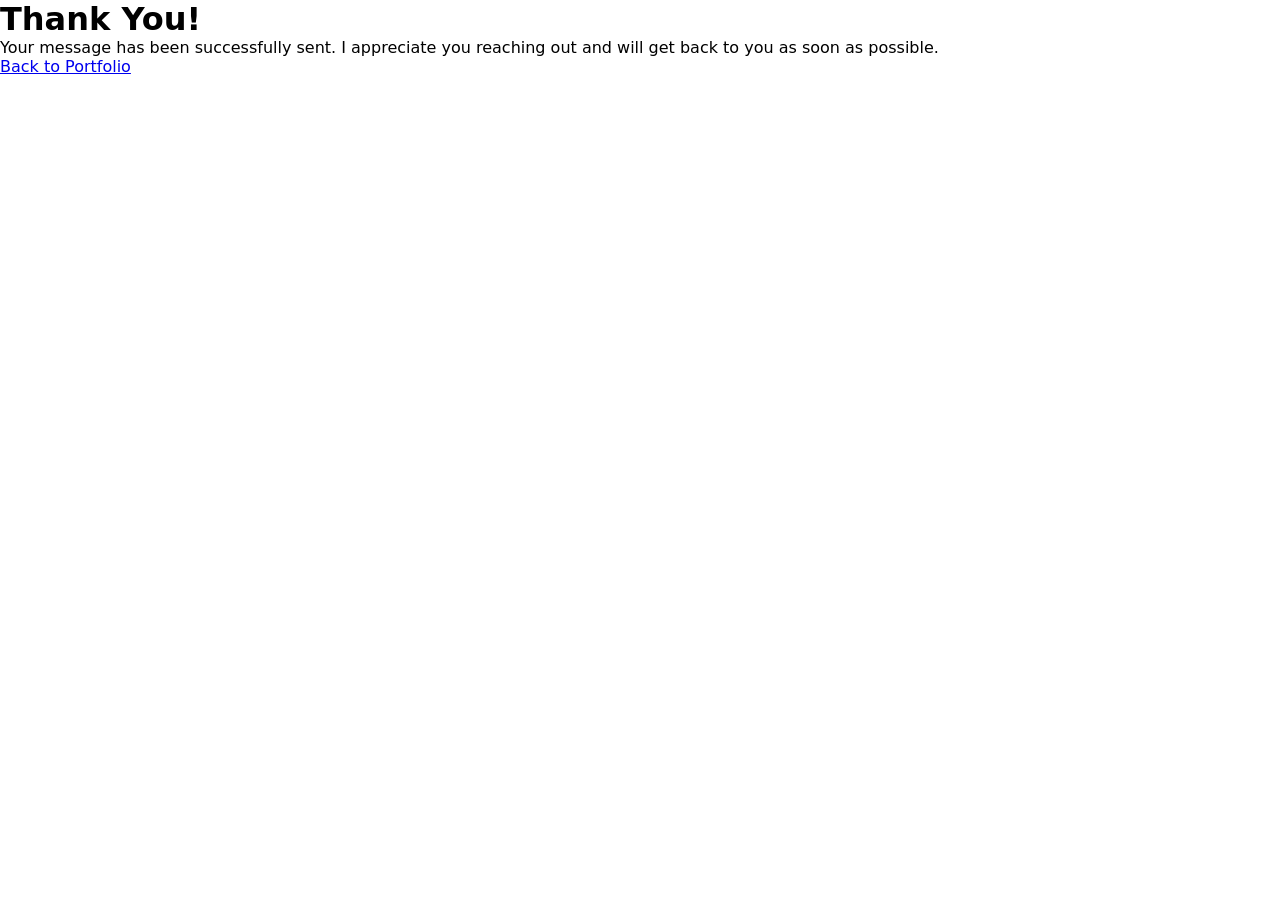
==== thank-you.html @ 1bb1f319 "improved the contact form and solve the submit error" ====
<!DOCTYPE html>
<html lang="en">
<head>
    <meta charset="UTF-8">
    <meta name="viewport" content="width=device-width, initial-scale=1.0">
    <title>Thank You | Sarfaraz Zulfiqar</title>
    <link rel="stylesheet" href="style.css">
       
</head>

<body>

    <div class="container">
        <h1>Thank You!</h1>

        <p>
            Your message has been successfully sent.  
            I appreciate you reaching out and will get back to you as soon as possible.
        </p>

        <a href="/index.html">Back to Portfolio</a>
    </div>

</body>
</html>
---- style.css ----
* {
    margin: 0;
    padding: 0;
    box-sizing: border-box;
}

:root{
    --primary-blue: #3B82F6; 
    --primary-purple: #9333EA;
    --text-heading: #111827;
    --text-color: #4B5563;
    --bg-color: #155DFC;
    --hover-btn-bg: #155efcf0;
    --footer-text-color: #d2cfcfaa;
}

body {
    font-family: ui-sans-serif, system-ui, 
    "Segoe UI", "Helvetica Neue", Arial, "Noto Sans", sans-serif, 
    "Apple Color Emoji", "Segoe UI Emoji", "Segoe UI Symbol";
}

html {
    scroll-behavior: smooth;
}

section {
    scroll-margin-top: 100px;
}

button {
    cursor: pointer;
    transition: 0.3s;
}

button:hover {
    transform: translateY(-2px);
}

/* Navbar */

header {
    display: flex;
    justify-content: space-between;
    align-items: center;
    padding: 1rem 10rem;
    border-bottom: 1px solid #e5e7eb;
    background-color: rgba(255, 255, 255, 0.8);
    backdrop-filter: blur(12px);

    position: fixed;
    top: 0;
    left: 0;
    right: 0;
    z-index: 1000;
}

.logo {
    font-size: 1.5rem;
    font-weight: 700;
    background: linear-gradient(to right, #3B82F6, #9333EA);
    -webkit-background-clip: text;
    -webkit-text-fill-color: transparent;
}

header a {
    text-decoration: none;
}

.nav-links {
    display: flex;
    gap: 2rem;
}

.nav-links li a {
    color: var(--text-color);
    font-size: 1rem;
    font-weight: 600;
}

.nav-links a:hover {
    color: var(--primary-blue);
}

/* Active Nav Link */
.nav-links a.active {
    color: #3B82F6;
    border-bottom: 2px solid #3B82F6;
}

.hero-section {
    display: grid;
    grid-template-columns: repeat(auto-fit, minmax(450px, 1fr));
    gap: 2rem;
    min-height: 70vh;
    background: linear-gradient(to bottom right, #EFF6FF, #FFFFFF, #FAF5FF);
    padding: 10rem 10rem 5rem 10rem;
}

.hero-about {
    display: flex;
    flex-direction: column;
    justify-content: center;
    padding: 2.5rem 0;
    gap: 1.5rem;
}

.hero-about .about p {
    color: var(--primary-blue);
    font-size: 1.25rem;
}

.hero-about .about h1 {
    font-size: 2.7rem;
    font-weight: 800;
}

.hero-about .about h3 {
    color: var(--text-color);    
    font-size: 2rem;
    font-weight: 400;
}

.hero-about .about p,
.hero-about .about h1,
.hero-about .about h3 {
    line-height: 3rem;
}

.about-desc p{
    color: var(--text-color);
    font-size: 1.2rem;
    line-height: 1.9rem;
}

.hero-image {
    border-radius: 1rem;
    overflow: hidden;
    display: flex;
    justify-content: center;
    align-items: center;
}

.hero-image img {
    width: 100%;            
    height: 100%;         
    object-fit: cover;    
    border-radius: 1rem;
}

.hero-btns {
    display: flex;
    gap: 1rem;
}
.hero-btns button{
    color: var(--primary-blue);
    background: none;
    border-radius: 0.5rem;
    font-size: 1.2rem;
    padding: 0.7rem 1.4rem;
}

.hero-btns #myWork {
    color: #FFFFFF;
    background-color: var(--bg-color);
    border: none;
}

.hero-btns #contact {
    background-color: none;
    border: 0.1rem solid var(--bg-color);
}

.hero-btns #myWork:hover{
    background-color: var(--hover-btn-bg);
}

.hero-btns #contact:hover{
    background-color: #587db928;
}

.social-links {
    display: flex;
    align-items: center;
    gap: 1.2rem;
}

.social-links div {
    display: flex;
    justify-content: center;
    width: 3rem;
    height: 3rem;
    border-radius: 50%;
    background-color: #F3F4F6;
}

.social-links div a {
    align-self: center;
}

.social-links div img {
    width: 1.75rem;
}

.social-links div:hover {
    background-color: #547cbb4f;
}



/* About Section (second section) */

.section-class {
    background-color: #FFFFFF;
    padding: 5rem 10rem;
    display: flex;
    flex-direction: column;
    gap: 4rem;
}

.section-first {
    display: flex;
    flex-direction: column;
    align-items: center;
    gap: 0.65rem;
}

.section-class .section-first h3 {
    font-size: 3rem;
}

.section-class .section-first p{
    max-width: 87%;
    color: var(--text-color);
    font-size: 1.25rem;
    line-height: 1.9rem;   
}

.card-container {
    display: grid;
    grid-template-columns: repeat(auto-fit, minmax(250px, 1fr));
    gap: 2rem;
}

.card-container .card {
    display: flex;
    flex-direction: column;
    gap: 1rem;
    transition: transform 0.3s ease, box-shadow 0.3s ease;
    background: linear-gradient(to bottom right, #EFF6FF, #FAF5FF);
    padding: 1.5rem 2.2rem 1.5rem 1.5rem;
    border-radius: 0.75rem;
}

.card-container .card .icon {
    background-color: var(--bg-color);
    color: #FFFFFF;
    width: 3rem;
    padding: 0.85rem;
    border-radius: 0.5rem;
}

.card-container .card .icon i {
    font-size: 1.3rem;
}

.card-container .card h4 {
    color: #111827;
    font-size: 1.3rem;
    font-weight: 700;
}

.card-container .card p {
    color: var(--text-color);
    font-size: 1rem;
    line-height: 1.5rem;   
}

.card-container .card:hover {
    transform: scale(1.01);
    box-shadow: 0 12px 25px rgba(0, 0, 0, 0.15);
}

.experience {
    display: flex;
    justify-content: space-around;
    align-items: center;

    background: linear-gradient(to right, #3B82F6, #9333EA);
    border-radius: 1rem;
    padding: 3.2rem 0rem;
}

.experience div h4 {
    color: #FFFFFF;
    font-size: 2.25rem;
    font-weight: 700;
    margin-left: 1.5rem;
}

.experience div p {
    color: #DBEAFE;
    font-size: 1rem;
}

/* Skills & Expertise Section */

.skills-expertise {
    background-color: #F9FAFB;
    padding: 5rem 10rem;
}

.skills-expertise .skill-card-container .skill-card {
    display: flex;
    flex-direction: column;
    gap: 1rem;
    padding: 2rem 1.5rem;
    background-color: #FFFFFF;
    border-radius: 0.75rem;
    box-shadow: 0 10px 15px -3px rgba(0, 0, 0, 0.1), 
            0 4px 6px -2px rgba(0, 0, 0, 0.05);
}

.skill {
    margin-bottom: 1rem;
}
.skill-card h3 {
    font-size: 1.5rem;
}

.skill .skill-info {
    display: flex;
    justify-content: space-between;
    margin-bottom: 0.5rem;
    color: var(--text-color);
}

.skill .skill-info .skill-percentage {
    color: var(--primary-blue);
}

.skill .progress {
    background: #e4e4e4;
    height: 0.5rem;
    border-radius: 0.75rem;
    overflow: hidden;
}

.skill .progress .progress-bar {
    height: 100%;
    border-radius: 0.75rem;
    background: linear-gradient(to right, #4f46e5, #a855f7);
}

/* Featured Projects Section */

.project-card-container {
    display: grid;
    grid-template-columns: repeat(auto-fit, minmax(300px, 1fr));
    gap: 2rem;
}

.project-card-container .project-card {
    display: flex;
    flex-direction: column;
    gap: 0.6rem;
    overflow: hidden;
    box-shadow: 0 10px 15px -3px rgba(0, 0, 0, 0.1), 
            0 4px 6px -2px rgba(0, 0, 0, 0.05);

    border-radius: 0.75rem;   
}

.project-card .card-details {
    display: flex;
    flex-direction: column;
    gap: 0.75rem;
    padding: 1.5rem;
}

.project-card .card-image {
    width: 100%;
    height: 12rem;
    border-top: 0.75rem;
    background-position: center;
    background-repeat: no-repeat;
    background-size: cover;
}

.card-details div h3 {
    color: var(--text-heading);
    font-size: 1.25rem;
    font-weight: 700;
    margin-bottom: 0.7rem;
}

.card-details div p {
    color: var(--text-color);
    font-size: 1rem;
    line-height: 1.5rem;
}

.card-details div span {
    display: inline-block;
    margin-right: 0.25rem;
    background-color: #EFF6FF;
    color: var(--primary-blue);
    padding: 0.25rem 0.75rem;
    border-radius: 1rem;
    font-size: 0.875rem;
    margin-bottom: 0.5rem;
}

/* Project Links Buttons */
.project-links {
    display: flex;
    gap: 0.8rem;
    margin-top: 1rem;
}

.project-links a {
    text-decoration: none;
    font-size: 0.85rem;
    font-weight: 600;
    padding: 0.4rem 0.9rem;
    border-radius: 999px;
    transition: all 0.3s ease;
}

/* Live Demo Button */
.project-links a:first-child {
    background-color: var(--primary-blue);
    color: #fff;
}

.project-links a:first-child:hover {
    background-color: var(--hover-btn-bg);
    transform: translateY(-2px);
}

/* GitHub Button */
.project-links a:last-child {
    border: 1px solid var(--primary-blue);
    color: var(--primary-blue);
    background: transparent;
}

.project-links a:last-child:hover {
    background-color: #e0ecff;
    transform: translateY(-2px);
}

/* Reveal Animation */
.card,
.project-card,
.skill-card,
.contact,
.about-intro {
    opacity: 0;
    transform: translateY(40px);
    transition: all 0.6s ease;
}

.show {
    opacity: 1;
    transform: translateY(0);
}

/* Get in Touch Section */

.getInTouch {
    background-color:#F9FAFB ;
}

.getInTouch .contact {
    display: grid;
    grid-template-columns: repeat(auto-fit, minmax(350px, 1fr));
    gap: 2rem;
}

.contact .contact-info {
    display: flex;
    flex-direction: column;
    gap: 2rem;
}

.contact .contact-info .contact-heading h4 {
    color: var(--text-heading);
    font-size: 1.6rem;
    font-weight: 700;
    margin-bottom: 1rem;
}

.contact .contact-info .contact-heading p {
    color: var(--text-color);
    font-size: 1.2rem;
}

.contact-details {
    display: flex;
    flex-direction: column;
    gap: 2rem;
}

.contact-details .info {
    display: flex;
    gap: 1rem;
}

.contact-details .info .contact-icon {
    background-color: var(--bg-color);
    color: #FFFFFF;
    width: 3rem;
    padding: 0.85rem;
    border-radius: 0.5rem;
}
.contact-details .info .contact-icon i {
    font-size: 1.2rem;
}

.contact-details .info div p {
    color: var(--text-heading);
    font-size: 1rem;
    font-weight: 500;
}

.contact-details .info div a{
    text-decoration: none;
    color: var(--text-color);
}

.contact-details .info div p {
    color: var(--text-color);
}


.contact div form {
    display: flex;
    flex-direction: column;
    gap: 2rem;
    background-color: #FFFFFF;
    padding: 2rem;
    box-shadow: 0 10px 15px -3px rgba(0, 0, 0, 0.1), 
            0 4px 6px -2px rgba(0, 0, 0, 0.05);

    border-radius: 0.75rem; 
}

.contact div form div {
    display: flex;
    flex-direction: column;
    gap: 0.7rem;
}

.contact div form div label {
    color: var(--text-heading);
    font-size: 1rem;
    font-weight: 500;
}

.contact div form div input {
    width: 100%;
    height: 3rem;
    font-size: 1rem;
    padding-left: 1rem;
    border: 0.02rem solid rgba(145, 143, 143, 0.366);
    border-radius: 0.5rem;
}

.contact div form div textarea {
    font-size: 1rem;
    padding: 1rem 0 0 1rem;
    border: 0.02rem solid rgba(145, 143, 143, 0.366);
    border-radius: 0.5rem;
}

.contact div form button {
    color: #FFFFFF;
    background-color: var(--bg-color);
    font-size: 1rem;
    padding: 1rem;
    border: 0.02rem solid rgba(145, 143, 143, 0.366);
    border-radius: 0.5rem;
}

.contact div form button:hover {
    background-color: var(--primary-blue);
}

/* footer  */

footer {
    background-color: #101828;
    padding: 3rem 10rem;
}

.footer-main {
    display: flex;
    border-bottom: 0.01rem solid rgba(153, 149, 149, 0.477);
    padding-bottom: 2rem;
}

.footer-main .footer-first {
    display: flex;
    flex-direction: column;
    gap: 1.2rem;
    margin-right: 4rem;
}

.footer-main .footer-first .footer-logo {
    color: var(--primary-blue);
    text-decoration: none;
}

.footer-main .footer-first p {
    color: var(--footer-text-color);
}

.footer-main .footer-second {
    display: flex;
    flex-direction: column;
    gap: 1.2rem;
    margin-right: 20rem;
}

.footer-main .footer-second h4,
.footer-main .footer-third h4 {
    color: #FFFFFF;
}

.footer-main .footer-second .footer-links {
    display: flex;
    flex-direction: column;
    gap: 1rem;
}

.footer-main .footer-second .footer-links li {
    list-style: none;
}

footer .footer-second .footer-links a {
    color: var(--footer-text-color);
    text-decoration: none;
}

footer .footer-second .footer-links a:hover{
    color: #FFFFFF;
}

footer .footer-third {
    display: flex;
    flex-direction: column;
    gap: 1.2rem;
}

footer .footer-third .social-links div {
    display: flex;
    justify-content: center;
    width: 2.5rem;
    height: 2.5rem;
    border-radius: 50%;
    background-color: #F3F4F6;
}

footer .footer-third .social-links div a {
    align-self: center;
}

footer .footer-third .social-links div img {
    width: 1.5rem;
}

footer .footer-third .social-links div:hover {
    background-color: #5d8eddec;
}


footer .footer-two {
    display: flex;
    justify-content: space-between;
    color: var(--footer-text-color);
    margin-top: 2rem;
}

footer .footer-two p i {
    color: red;
}

/* thank you page styling */
/* Thank You Page */

.thankyou-page {
    display: flex;
    justify-content: center;
    align-items: center;
    height: 100vh;
    background: linear-gradient(to bottom right, #EFF6FF, #FAF5FF);
}

.thankyou-container {
    text-align: center;
    background: #ffffff;
    padding: 3rem 2rem;
    border-radius: 1rem;
    box-shadow: 0 10px 25px rgba(0,0,0,0.1);
    max-width: 400px;
}

.thankyou-container h1 {
    color: #111827;
    margin-bottom: 1rem;
}

.thankyou-container p {
    color: #4B5563;
    margin-bottom: 2rem;
    line-height: 1.6;
}

.thankyou-container a {
    display: inline-block;
    text-decoration: none;
    background: #3B82F6;
    color: #ffffff;
    padding: 0.7rem 1.5rem;
    border-radius: 0.5rem;
    font-weight: 600;
    transition: 0.3s;
}

.thankyou-container a:hover {
    background: #2563eb;
}



/* Mobile Menu */
.menu-toggle {
    display: none;
    font-size: 1.5rem;
    cursor: pointer;
}

/* Tablet */
@media (max-width: 1024px) {
    header {
        padding: 1rem 3rem;
    }

    .section-class,
    .hero-section {
        padding: 6rem 3rem;
    }
}

/* Mobile */
@media (max-width: 768px) {

    .menu-toggle {
        display: block;
    }

    .nav-links {
        position: absolute;
        top: 70px;
        right: -100%;
        flex-direction: column;
        background: white;
        width: 200px;
        padding: 2rem;
        transition: 0.3s;
    }

    .nav-links.active {
        right: 0;
    }

    header {
        padding: 1rem 2rem;
    }

    .hero-section {
        grid-template-columns: 1fr;
        text-align: center;
        padding: 7rem 2rem;
    }

    .hero-btns {
        justify-content: center;
    }

    .section-class {
        padding: 4rem 2rem;
    }

    .section-class .section-first p {
        max-width: 100%;
    }

    .footer-main {
        flex-direction: column;
        gap: 2rem;
    }

    .footer-main .footer-second {
        margin-right: 0;
    }

    footer {
        padding: 3rem 2rem;
    }
}
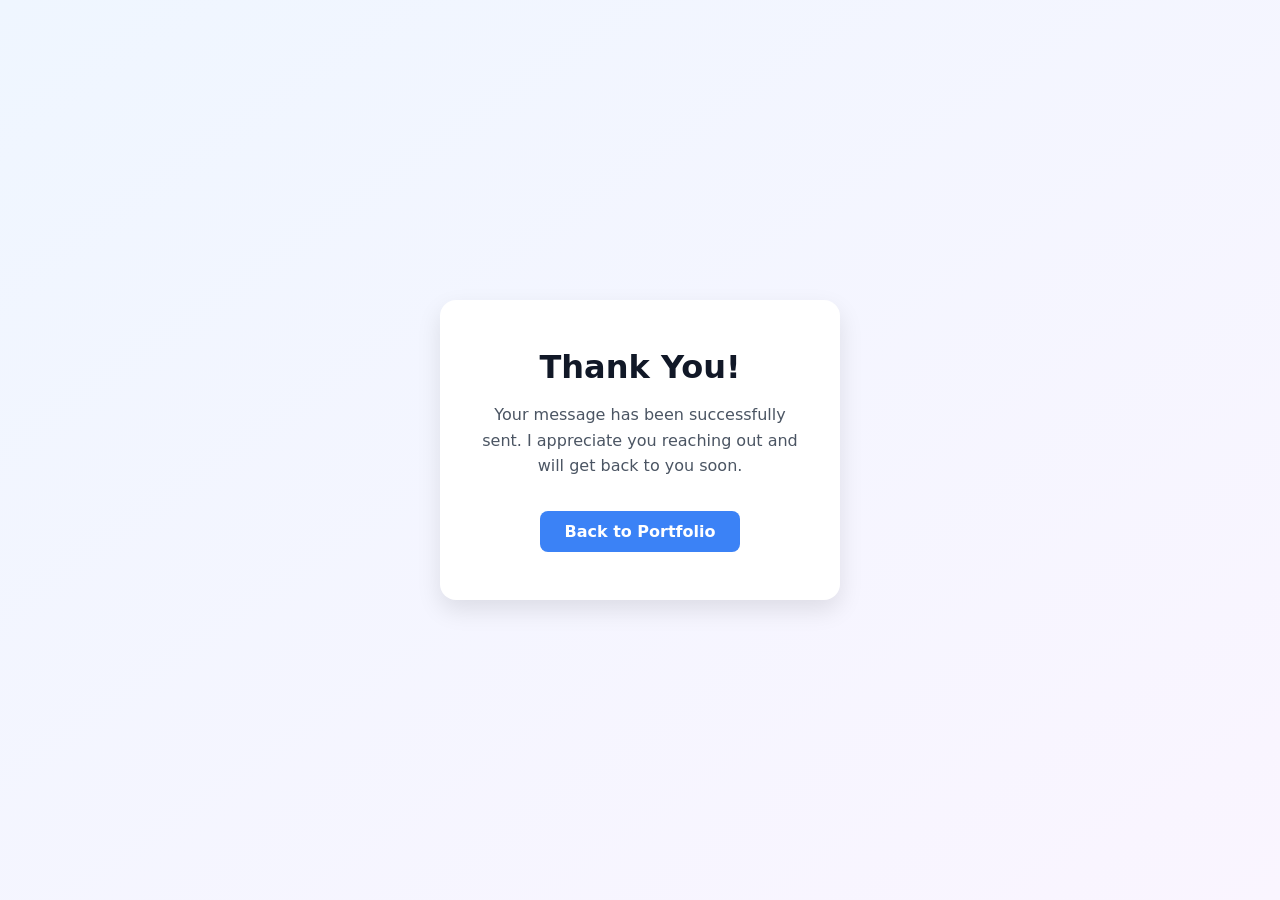
==== commit 39c5853b: "Updated the UI of thank-you page" ====
--- a/thank-you.html
+++ b/thank-you.html
@@ -10,16 +10,20 @@
 
 <body>
 
-    <div class="container">
-        <h1>Thank You!</h1>
+    <body class="thankyou-page">
 
-        <p>
-            Your message has been successfully sent.  
-            I appreciate you reaching out and will get back to you as soon as possible.
-        </p>
-
-        <a href="/index.html">Back to Portfolio</a>
-    </div>
+        <div class="thankyou-container">
+            <h1>Thank You!</h1>
+    
+            <p>
+                Your message has been successfully sent.  
+                I appreciate you reaching out and will get back to you soon.
+            </p>
+    
+            <a href="/">Back to Portfolio</a>
+        </div>
+    
+    </body>
 
 </body>
 </html>
